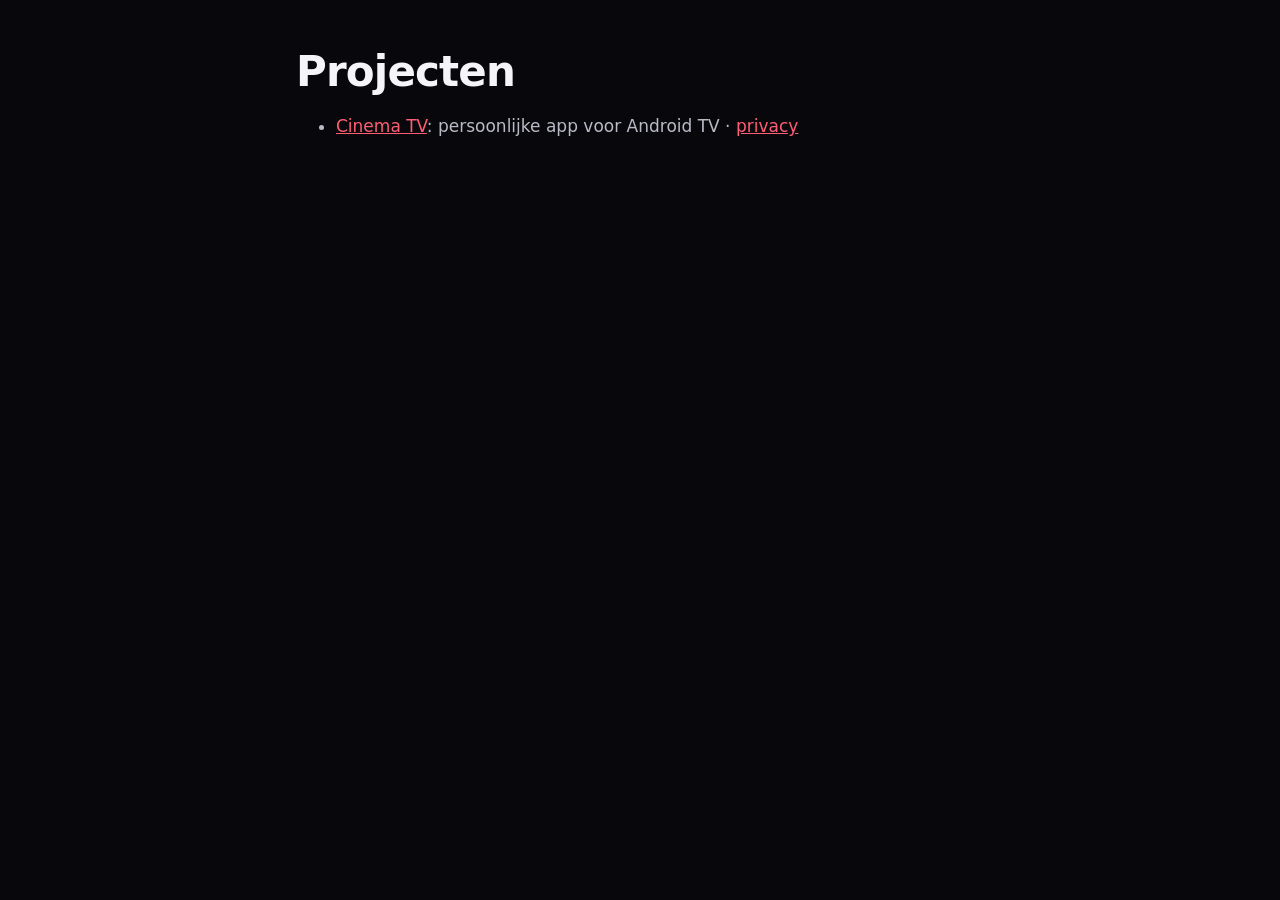
==== index.html @ 8f817e0d "Cinema TV homepage and privacy policy" ====
<!doctype html>
<html lang="nl">
<head>
<meta charset="utf-8">
<meta name="viewport" content="width=device-width,initial-scale=1">
<title>Projecten</title>
<link rel="stylesheet" href="cinema/style.css">
</head>
<body>
<main>
<h1>Projecten</h1>
<ul>
<li><a href="cinema/">Cinema TV</a>: persoonlijke app voor Android TV · <a href="cinema/privacy/">privacy</a></li>
</ul>
</main>
</body>
</html>
---- cinema/style.css ----
:root { color-scheme: dark; --bg: #08080c; --text: #f5f5f7; --muted: #b8bac6; --red: #e5092d; }
* { box-sizing: border-box; }
body { margin: 0; background: var(--bg); color: var(--text); font: 17px/1.6 system-ui, -apple-system, "Segoe UI", sans-serif; }
main { max-width: 720px; margin: 0 auto; padding: 48px 16px 64px; }
.brand { letter-spacing: .25em; font-size: 14px; font-weight: 700; color: var(--red); margin: 0 0 40px; }
.brand a { color: inherit; text-decoration: none; }
h1 { font-size: clamp(30px, 6vw, 42px); line-height: 1.15; margin: 0 0 12px; letter-spacing: -.02em; }
h2 { font-size: 22px; margin: 36px 0 8px; }
.meta { color: var(--muted); margin: 0 0 28px; }
p, li { color: var(--muted); }
a { color: #ff5c75; }
code { background: #17171f; padding: 1px 6px; border-radius: 4px; font-size: .9em; word-break: break-all; }
.button { display: inline-block; background: var(--red); color: #fff; padding: 12px 22px; border-radius: 10px; text-decoration: none; font-weight: 600; margin-top: 12px; }
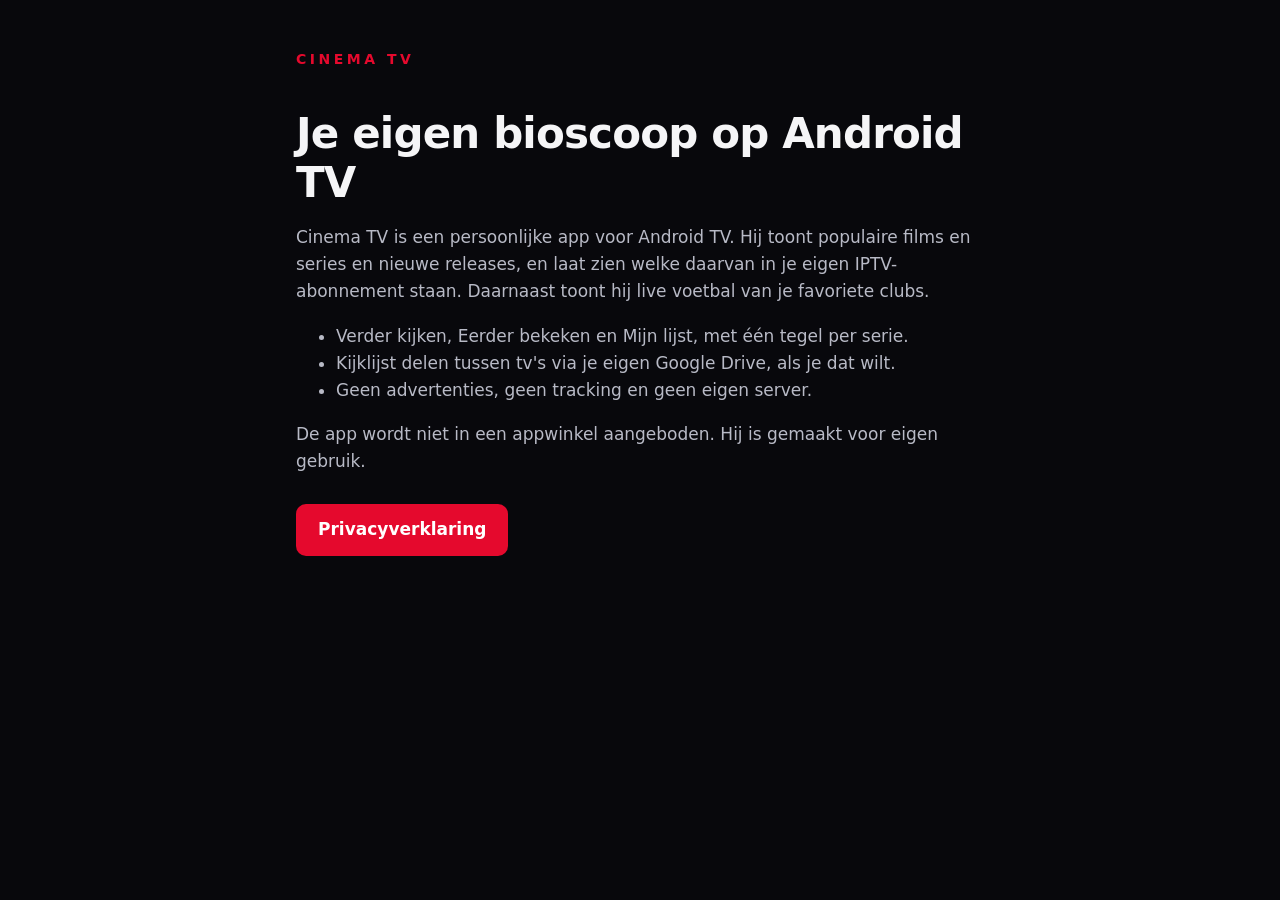
==== commit 0373f2f4: "Serve Cinema TV from cinematv-app.github.io root" ====
--- a/index.html
+++ b/index.html
@@ -3,15 +3,22 @@
 <head>
 <meta charset="utf-8">
 <meta name="viewport" content="width=device-width,initial-scale=1">
-<title>Projecten</title>
-<link rel="stylesheet" href="cinema/style.css">
+<title>Cinema TV</title>
+<link rel="stylesheet" href="style.css">
 </head>
 <body>
 <main>
-<h1>Projecten</h1>
+<p class="brand">CINEMA TV</p>
+<h1>Je eigen bioscoop op Android TV</h1>
+<p>Cinema TV is een persoonlijke app voor Android TV. Hij toont populaire films en series en nieuwe releases, en laat
+zien welke daarvan in je eigen IPTV-abonnement staan. Daarnaast toont hij live voetbal van je favoriete clubs.</p>
 <ul>
-<li><a href="cinema/">Cinema TV</a>: persoonlijke app voor Android TV · <a href="cinema/privacy/">privacy</a></li>
+<li>Verder kijken, Eerder bekeken en Mijn lijst, met één tegel per serie.</li>
+<li>Kijklijst delen tussen tv's via je eigen Google Drive, als je dat wilt.</li>
+<li>Geen advertenties, geen tracking en geen eigen server.</li>
 </ul>
+<p>De app wordt niet in een appwinkel aangeboden. Hij is gemaakt voor eigen gebruik.</p>
+<p><a class="button" href="privacy/">Privacyverklaring</a></p>
 </main>
 </body>
 </html>
--- a/style.css
+++ b/style.css
@@ -0,0 +1,13 @@
+:root { color-scheme: dark; --bg: #08080c; --text: #f5f5f7; --muted: #b8bac6; --red: #e5092d; }
+* { box-sizing: border-box; }
+body { margin: 0; background: var(--bg); color: var(--text); font: 17px/1.6 system-ui, -apple-system, "Segoe UI", sans-serif; }
+main { max-width: 720px; margin: 0 auto; padding: 48px 16px 64px; }
+.brand { letter-spacing: .25em; font-size: 14px; font-weight: 700; color: var(--red); margin: 0 0 40px; }
+.brand a { color: inherit; text-decoration: none; }
+h1 { font-size: clamp(30px, 6vw, 42px); line-height: 1.15; margin: 0 0 12px; letter-spacing: -.02em; }
+h2 { font-size: 22px; margin: 36px 0 8px; }
+.meta { color: var(--muted); margin: 0 0 28px; }
+p, li { color: var(--muted); }
+a { color: #ff5c75; }
+code { background: #17171f; padding: 1px 6px; border-radius: 4px; font-size: .9em; word-break: break-all; }
+.button { display: inline-block; background: var(--red); color: #fff; padding: 12px 22px; border-radius: 10px; text-decoration: none; font-weight: 600; margin-top: 12px; }
